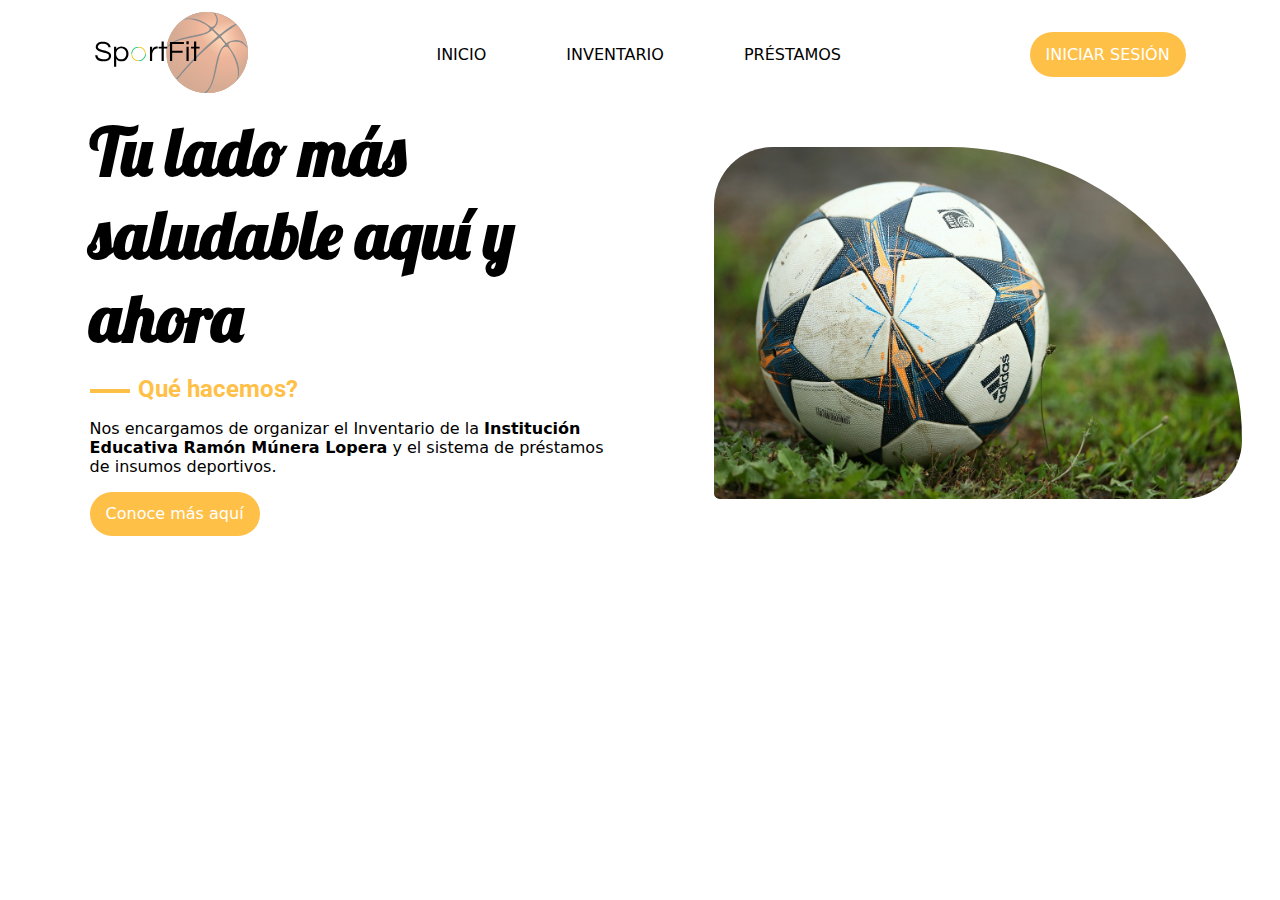
==== index.html @ 4a4b7f31 "Landing Page" ====
<!DOCTYPE html>
<html lang="es">
	<head>
		<meta charset="UTF-8" />
		<meta http-equiv="X-UA-Compatible" content="IE=edge" />
		<meta name="viewport" content="width=device-width, initial-scale=1.0" />
		<title>SportFit</title>
		<link rel="shortcut icon" href="imgs/favicon.png" type="image/x-icon" />
		<link rel="stylesheet" href="css/styles.css" />
		<script src="js/app.js" defer></script>
	</head>
	<body>
		<div class="home">
		<!-- Inicio navbar -->
			<nav class="navbar">
                <a href="index.html" class="logo" >
                    <img src="imgs/Mockup - deportfit.svg" alt="logo SportFit" />
                </a>
				<ul class="center-nav">
					<li><a href="#">Inicio</a></li>
					<li><a href="#">Inventario</a></li>
					<li><a href="#">Préstamos</a></li>
				</ul>
				<a href="#" class="btn" id="iniciar-sesion">Iniciar sesión</a>
			</nav>
			<!-- Fin del navbar -->

			<!-- Inicio Section -->
			<section class="first-section">
                <div class="left-section">
                    <h2 class="eslogan">Tu lado más saludable aquí y ahora</h2>
                    <span>Qué hacemos?</span>
                    <p class="text">Nos encargamos de organizar el Inventario de la <strong>Institución Educativa Ramón Múnera Lopera</strong> y el sistema de préstamos de insumos deportivos.</p>
                    <a class="btn" href="#">Conoce más aquí</a>
                </div>
                <div class="right-section">
					<img src="imgs/BalonFutbol.jpg" alt="Imagen">
				</div>
			</section>
			<!-- Fin Section -->
		</div>
	</body>
</html>
---- css/styles.css ----
/* Fonts */
@import url('https://fonts.googleapis.com/css2?family=Lobster&display=swap');
@import url('https://fonts.googleapis.com/css2?family=Roboto&display=swap');

/* General rules */
:root {
    --orange-color: #ffc048;
    --dark-gray-color: #1e272e;
    --blue-color: #aebebb;
}
* {
	margin: 0;
	padding: 0;
	box-sizing: border-box;
	font-family: system-ui;
}
ul {
	list-style: none;
}
a {
	text-decoration: none;
	color: #000;
}

/* -------------- BUTTONS -------------- */
.btn {
    background: var(--orange-color);
    padding: .8rem 1rem;
    border-radius: 30rem;
    border: none;
    cursor: pointer;
    color: #fff;
    width: fit-content;
    transition: background 200ms ease-out;
}
.btn:hover {
    background: #e2a534;
}

/* -------------- NAVBAR -------------- */
.navbar {
    position: relative;
	top: 0;
	display: flex;
	justify-content: space-around;
    align-items: center;
    text-transform: uppercase;
    padding: .6em 0;
    flex-wrap: wrap;
}
.logo {
    width: 12%;
    transition: transform 250ms ease;
}
.logo:hover {
    transform: scale(1.025);
}
.navbar img {
    width: 100%;
}
.center-nav {
    display: flex;
	gap: 5em;
}
.center-nav a {
    position: relative;
    transition: color 200ms ease-out;
}
.center-nav a::before {
    content: '';
    bottom: -2px;
    left: 0;
    width: 0%;
    height: 2px;
    position: absolute;
    background: #000;
    transition: width 200ms ease-out, color 200ms ease-out;
}
.center-nav a:hover::before {
    width: 100%;
    background: var(--orange-color);
}
.center-nav a:hover {
    color: var(--orange-color);
}
/* -------------- FIN NAVBAR -------------- */

/* -------------- INICIO ABOUT US -------------- */
.first-section {
    width: 90%;
    position: relative;
    left: 52%;
    transform: translate(-50%);
    display: flex;
}
.left-section {
    width: 50%;
    display: flex;
    flex-direction: column;
    gap: 1em;
    margin-right: 6rem;
}
.eslogan {
    font-family: 'Lobster', cursive;
    font-size: 66px;
}
.left-section span {
    font-size: 24px;
    font-family: 'Roboto', sans-serif;
    font-weight: bold;
    color: var(--orange-color);
    position: relative;
    left: 3rem;
}
.left-section span::before {
    content: "";
    position: absolute;
    width: 1.7em;
    height: .2em;
    left: -2em;
    top: 50%;
    background: var(--orange-color);
}
.right-section {
    /* outline: 3px solid red; */
    width: 50%;
    display: flex;
    justify-content: center;
    align-items: center;
}
.right-section img {
    width: 100%;
    border-radius: 10rem 50rem 10rem 1rem;
    transition: transform 200ms ease;
    object-fit: cover;
}
.right-section img:hover {
    transform: scale(1.025);
}

/* -------------- FIN ABOUT US -------------- */
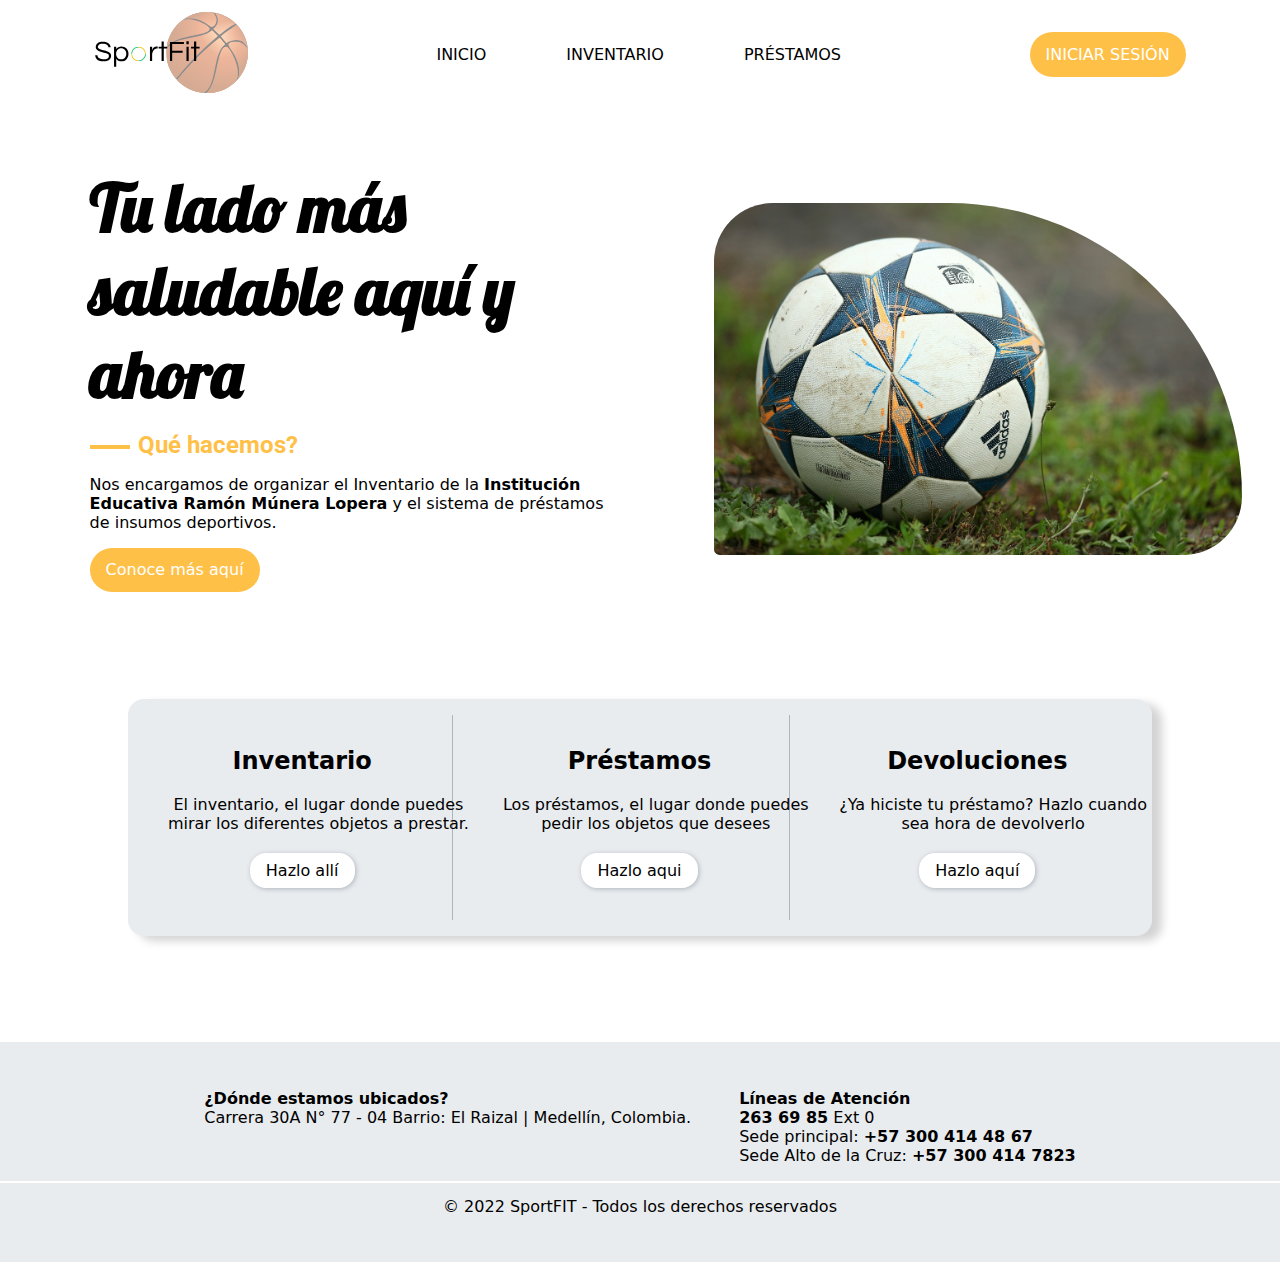
==== commit af9f1255: "Login agregado" ====
--- a/index.html
+++ b/index.html
@@ -10,18 +10,18 @@
 		<script src="js/app.js" defer></script>
 	</head>
 	<body>
-		<div class="home">
+		<div class="home" id="home">
 		<!-- Inicio navbar -->
 			<nav class="navbar">
                 <a href="index.html" class="logo" >
                     <img src="imgs/Mockup - deportfit.svg" alt="logo SportFit" />
                 </a>
 				<ul class="center-nav">
-					<li><a href="#">Inicio</a></li>
-					<li><a href="#">Inventario</a></li>
-					<li><a href="#">Préstamos</a></li>
+					<li><a href="#home">Inicio</a></li>
+					<li><a href="html/inventario.html">Inventario</a></li>
+					<li><a href="html/prestamo.html">Préstamos</a></li>
 				</ul>
-				<a href="#" class="btn" id="iniciar-sesion">Iniciar sesión</a>
+				<a href="html/login.html" class="btn" id="iniciar-sesion">Iniciar sesión</a>
 			</nav>
 			<!-- Fin del navbar -->
 
@@ -38,6 +38,51 @@
 				</div>
 			</section>
 			<!-- Fin Section -->
+
+			<!-- Segundo section -->
+			<section class="second-section">
+				<div class="container-cards">
+					<div class="card">
+						<h2>Inventario</h2>
+						<p>El inventario, el lugar donde puedes mirar los diferentes objetos a prestar.</p>
+						<a href="#">Hazlo allí</a>
+					</div>
+					<div class="card">
+						<h2>Préstamos</h2>
+						<p>Los préstamos, el lugar donde puedes pedir los objetos que desees</p>
+						<a href="#">Hazlo aqui</a>
+					</div>
+					<div class="card">
+						<h2>Devoluciones</h2>
+						<p>¿Ya hiciste tu préstamo? Hazlo cuando sea hora de devolverlo</p>
+						<a href="#">Hazlo aquí</a>
+					</div>
+				</div>
+			</section>
+			<!-- Fin Segundo section -->
+
+			<!-- Footer -->
+			<footer>
+				<ul class="footer-info">
+					<li><strong>¿Dónde estamos ubicados?</strong>
+						<ul>
+							<li><a href="https://goo.gl/maps/YQ8RRNZhMk4FwjLE9" target="_blank">Carrera 30A N° 77 - 04 Barrio: El Raizal | Medellín, Colombia.</a></li>
+						</ul>
+					</li>
+					<li><strong>Líneas de Atención</strong>
+						<ul>
+							<li><strong><a href="tel:+572636985">263 69 85</a></strong> Ext 0</li>
+							<li>Sede principal: <strong><a href="tel:+573004144867">+57 300 414 48 67</a></strong></li>
+							<li>Sede Alto de la Cruz: <strong><a href="tel:+573004147823">+57 300 414 7823</a></strong></li>
+						</ul>
+					</li>
+				</ul>
+				<div class="separador"></div>
+				<div class="copyright">
+					© 2022 SportFIT - Todos los derechos reservados
+				</div>
+			</footer>
+			<!-- Fin Footer -->
 		</div>
 	</body>
 </html>
--- a/css/styles.css
+++ b/css/styles.css
@@ -4,9 +4,9 @@
 
 /* General rules */
 :root {
-    --orange-color: #ffc048;
-    --dark-gray-color: #1e272e;
-    --blue-color: #aebebb;
+	--orange-color: #ffc048;
+	--dark-gray-color: #1e272e;
+	--blue-color: #aebebb;
 }
 * {
 	margin: 0;
@@ -24,118 +24,198 @@
 
 /* -------------- BUTTONS -------------- */
 .btn {
-    background: var(--orange-color);
-    padding: .8rem 1rem;
-    border-radius: 30rem;
-    border: none;
-    cursor: pointer;
-    color: #fff;
-    width: fit-content;
-    transition: background 200ms ease-out;
+	background: var(--orange-color);
+	padding: 0.8rem 1rem;
+	border-radius: 30rem;
+	border: none;
+	cursor: pointer;
+	color: #fff;
+	width: fit-content;
+	transition: background 200ms ease-out;
 }
 .btn:hover {
-    background: #e2a534;
+	background: #e2a534;
 }
 
 /* -------------- NAVBAR -------------- */
 .navbar {
-    position: relative;
+	position: relative;
 	top: 0;
 	display: flex;
 	justify-content: space-around;
-    align-items: center;
-    text-transform: uppercase;
-    padding: .6em 0;
-    flex-wrap: wrap;
+	align-items: center;
+	text-transform: uppercase;
+	padding: 0.6em 0;
+	flex-wrap: wrap;
+	background: #fff;
 }
 .logo {
-    width: 12%;
-    transition: transform 250ms ease;
+	width: 12%;
+	transition: transform 250ms ease;
 }
 .logo:hover {
-    transform: scale(1.025);
+	transform: scale(1.025);
 }
 .navbar img {
-    width: 100%;
+	width: 100%;
 }
 .center-nav {
-    display: flex;
+	display: flex;
 	gap: 5em;
 }
 .center-nav a {
-    position: relative;
-    transition: color 200ms ease-out;
+	position: relative;
+	transition: color 200ms ease-out;
 }
 .center-nav a::before {
-    content: '';
-    bottom: -2px;
-    left: 0;
-    width: 0%;
-    height: 2px;
-    position: absolute;
-    background: #000;
-    transition: width 200ms ease-out, color 200ms ease-out;
+	content: '';
+	bottom: -2px;
+	left: 0;
+	width: 0%;
+	height: 2px;
+	position: absolute;
+	background: #000;
+	transition: width 200ms ease-out, color 200ms ease-out;
 }
 .center-nav a:hover::before {
-    width: 100%;
-    background: var(--orange-color);
+	width: 100%;
+	background: var(--orange-color);
 }
 .center-nav a:hover {
-    color: var(--orange-color);
+	color: var(--orange-color);
 }
 /* -------------- FIN NAVBAR -------------- */
 
 /* -------------- INICIO ABOUT US -------------- */
 .first-section {
-    width: 90%;
-    position: relative;
-    left: 52%;
-    transform: translate(-50%);
-    display: flex;
+	width: 90%;
+	position: relative;
+	left: 52%;
+	transform: translate(-50%);
+	display: flex;
+	margin-top: 3.5rem;
 }
 .left-section {
-    width: 50%;
+	width: 50%;
+	display: flex;
+	flex-direction: column;
+	gap: 1em;
+	margin-right: 6rem;
+}
+.eslogan {
+	font-family: 'Lobster', cursive;
+	font-size: 66px;
+}
+.left-section span {
+	font-size: 24px;
+	font-family: 'Roboto', sans-serif;
+	font-weight: bold;
+	color: var(--orange-color);
+	position: relative;
+	left: 3rem;
+}
+.left-section span::before {
+	content: '';
+	position: absolute;
+	width: 1.7em;
+	height: 0.2em;
+	left: -2em;
+	top: 50%;
+	background: var(--orange-color);
+}
+.right-section {
+	/* outline: 3px solid red; */
+	width: 50%;
+	display: flex;
+	justify-content: center;
+	align-items: center;
+}
+.right-section img {
+	width: 100%;
+	border-radius: 10rem 50rem 10rem 1rem;
+	transition: transform 200ms ease;
+	object-fit: cover;
+}
+.right-section img:hover {
+	transform: scale(1.025);
+}
+/* -------------- FIN ABOUT US -------------- */
+
+/* -------------- Cards -------------- */
+.second-section {
+	height: 50vh;
+	display: flex;
+	justify-content: center;
+	align-items: center;
+}
+.container-cards {
+	/* outline: 2px solid red; */
+	display: grid;
+	justify-content: space-around;
+	width: 80%;
+	grid-template-columns: repeat(auto-fill, 300px);
+	gap: 20px;
+	background: #e9ecef;
+	border-radius: 1rem;
+	padding: 1rem;
+    box-shadow: 10px 5px 10px 0px lightgray;
+}
+.card {
+	display: flex;
+	flex-direction: column;
+	width: 100%;
+	padding: 2rem 0.5rem;
+	gap: 20px;
+}
+.card:is(:nth-child(-n + 2)) {
+	border-right: 1px solid #adb5bd;
+}
+.card h2 {
+	text-align: center;
+}
+.card p {
+	text-align: center;
+	width: 31ch;
+}
+.card a {
+	background: white;
+	width: fit-content;
+	padding: 0.5rem 1rem;
+	border-radius: 1rem;
+    align-self: center;
+    box-shadow: 1px 1px 5px 0px #adb5bd;
+    transition: background 200ms ease-out;
+}
+.card a:hover {
+    background: lightgray;
+}
+/* -------------- Fin Cards -------------- */
+
+/* -------------- Footer -------------- */
+footer {
     display: flex;
     flex-direction: column;
-    gap: 1em;
-    margin-right: 6rem;
-}
-.eslogan {
-    font-family: 'Lobster', cursive;
-    font-size: 66px;
-}
-.left-section span {
-    font-size: 24px;
-    font-family: 'Roboto', sans-serif;
-    font-weight: bold;
-    color: var(--orange-color);
-    position: relative;
-    left: 3rem;
-}
-.left-section span::before {
-    content: "";
-    position: absolute;
-    width: 1.7em;
-    height: .2em;
-    left: -2em;
-    top: 50%;
-    background: var(--orange-color);
-}
-.right-section {
-    /* outline: 3px solid red; */
-    width: 50%;
+    justify-content: center;
+    height: 220px;
+    background-color: #e9ecef;
+}
+.footer-info {
     display: flex;
     justify-content: center;
-    align-items: center;
-}
-.right-section img {
+    gap: 3em;
+    padding: 1em 0;
+}
+footer .separador {
     width: 100%;
-    border-radius: 10rem 50rem 10rem 1rem;
-    transition: transform 200ms ease;
-    object-fit: cover;
-}
-.right-section img:hover {
-    transform: scale(1.025);
-}
-
-/* -------------- FIN ABOUT US -------------- */+    height: .1em;
+    background-color: #fff;
+    margin: 0 auto;
+}
+footer .copyright {
+    text-align: center;
+    line-height: 3em;
+}
+footer a:hover {
+    text-decoration: underline;
+}
+/* -------------- Fin Footer -------------- */